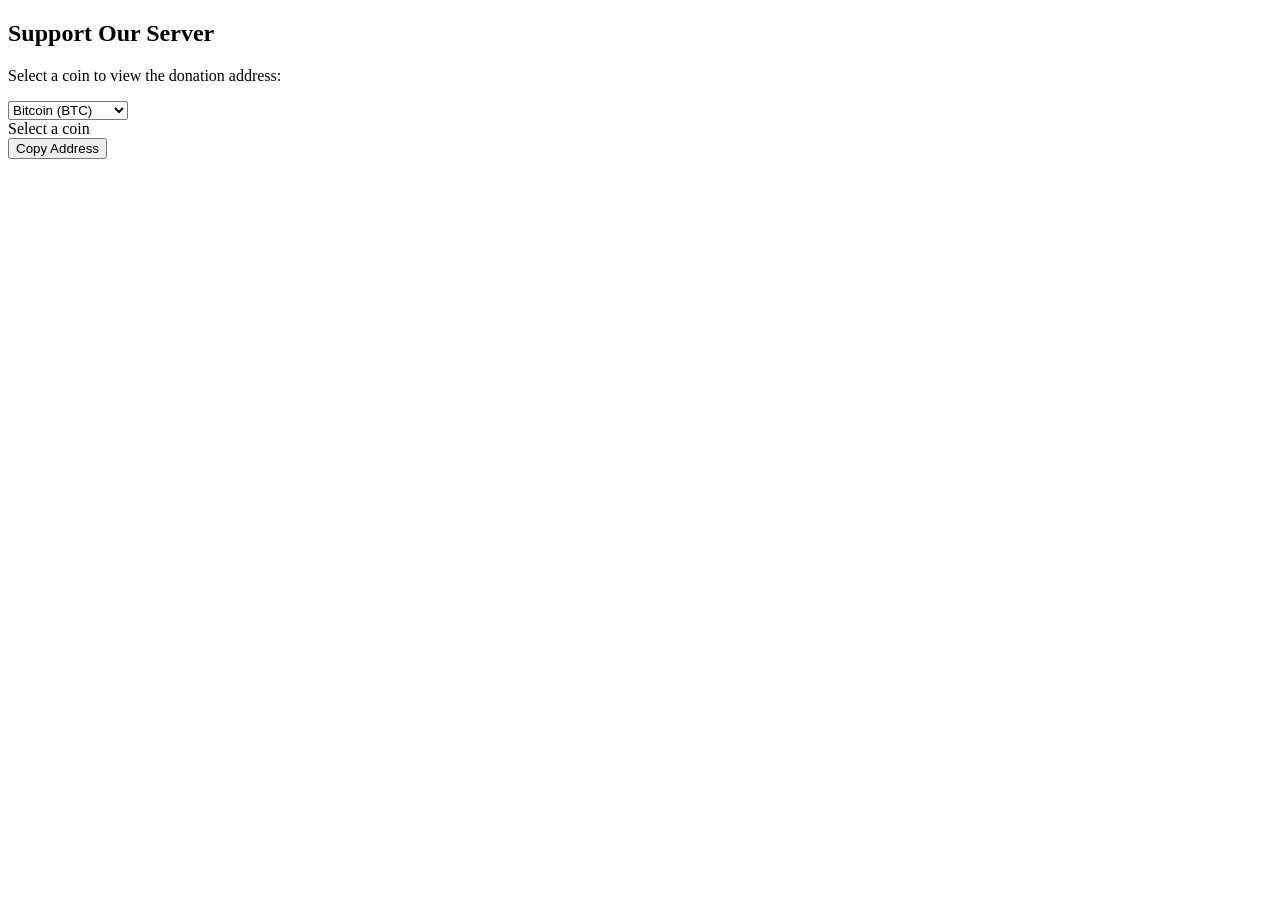
==== index.html @ d5feb8fc "Create index.html" ====
<!DOCTYPE html>
<html lang="en">
<head>
    <meta charset="UTF-8">
    <meta name="viewport" content="width=device-width, initial-scale=1.0">
    <title>Server Donations</title>
    <link rel="stylesheet" href="style.css">
</head>
<body>

<div class="box">
    <h2>Support Our Server</h2>
    <p>Select a coin to view the donation address:</p>
    
    <select id="coin-select">
        <option value="btc" data-addr="YOUR_BITCOIN_ADDRESS_HERE">Bitcoin (BTC)</option>
        <option value="ltc" data-addr="YOUR_LITECOIN_ADDRESS_HERE">Litecoin (LTC)</option>
        <option value="eth" data-addr="YOUR_ETHEREUM_ADDRESS_HERE">Ethereum (ETH)</option>
    </select>

    <div id="address-box">Select a coin</div>
    <button id="copy-btn">Copy Address</button>
    
    <div id="qr-container"></div>
</div>

<script src="script.js"></script>
</body>
</html>
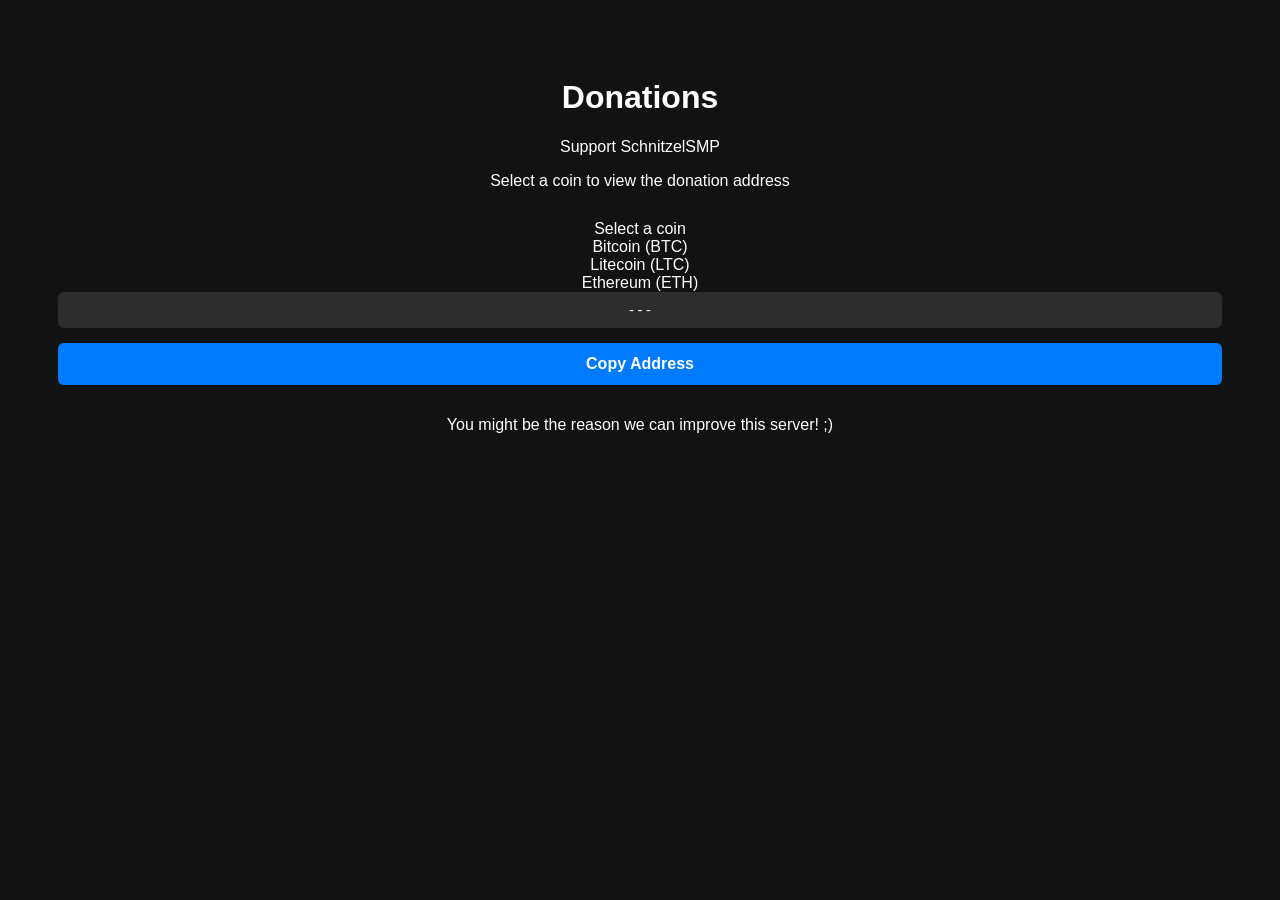
==== commit b0af9079: "Update index.html" ====
--- a/index.html
+++ b/index.html
@@ -5,23 +5,48 @@
     <meta name="viewport" content="width=device-width, initial-scale=1.0">
     <title>Server Donations</title>
     <link rel="stylesheet" href="style.css">
+    <link href="https://fonts.googleapis.com/css2?family=JetBrains+Mono:wght@400;700&display=swap" rel="stylesheet">
 </head>
 <body>
 
-<div class="box">
-    <h2>Support Our Server</h2>
-    <p>Select a coin to view the donation address:</p>
-    
-    <select id="coin-select">
-        <option value="btc" data-addr="YOUR_BITCOIN_ADDRESS_HERE">Bitcoin (BTC)</option>
-        <option value="ltc" data-addr="YOUR_LITECOIN_ADDRESS_HERE">Litecoin (LTC)</option>
-        <option value="eth" data-addr="YOUR_ETHEREUM_ADDRESS_HERE">Ethereum (ETH)</option>
-    </select>
+<div class="container">
+    <header>
+        <h1 class="glow">Donations</h1>
+        <p class="subtitle">Support SchnitzelSMP</p>
+    </header>
 
-    <div id="address-box">Select a coin</div>
-    <button id="copy-btn">Copy Address</button>
-    
-    <div id="qr-container"></div>
+    <main>
+        <section class="about">
+            <p style="margin-bottom: 30px;">Select a coin to view the donation address</p>
+        </section>
+
+        <div class="expandable-container">
+            <!-- The Slide-out Selector -->
+            <div class="custom-select" id="coin-select-wrapper">
+                <div class="select-trigger" id="select-trigger">
+                    <span id="selected-coin-name">Select a coin</span>
+                    <div class="arrow"></div>
+                </div>
+                
+                <div class="options-menu" id="options-menu">
+                    <div class="option" data-addr="bc1qxy2kgdy6jrsq4z6hrzed6p782df8rxltxsaz02">Bitcoin (BTC)</div>
+                    <div class="option" data-addr="LQT5vVshf3p6YpT8U6z1Y8pX4z6hrzed6p">Litecoin (LTC)</div>
+                    <div class="option" data-addr="0x71C7656EC7ab88b098defB751B7401B5f6d8976F">Ethereum (ETH)</div>
+                </div>
+            </div>
+
+            <!-- Address Display -->
+            <div id="address-box" class="ip-box">
+                <code id="address-text">---</code>
+            </div>
+
+            <button id="copy-btn" class="link-card-btn">Copy Address</button>
+        </div>
+    </main>
+
+    <footer>
+        <p>You might be the reason we can improve this server! ;)</p>
+    </footer>
 </div>
 
 <script src="script.js"></script>
--- a/style.css
+++ b/style.css
@@ -0,0 +1,59 @@
+body { 
+    font-family: sans-serif; 
+    background: #121212; 
+    color: #fff; 
+    text-align: center; 
+    padding: 50px; 
+}
+
+.box { 
+    background: #1e1e1e; 
+    max-width: 400px; 
+    margin: 0 auto; 
+    padding: 30px; 
+    border-radius: 12px; 
+    box-shadow: 0 4px 15px rgba(0,0,0,0.5); 
+}
+
+select, button { 
+    width: 100%; 
+    padding: 12px; 
+    margin: 15px 0; 
+    border-radius: 6px; 
+    border: none; 
+    font-size: 16px; 
+    box-sizing: border-box;
+}
+
+select { 
+    background: #333; 
+    color: #fff; 
+}
+
+button { 
+    background: #007bff; 
+    color: white; 
+    cursor: pointer; 
+    font-weight: bold; 
+    transition: background 0.2s;
+}
+
+button:hover { 
+    background: #0056b3; 
+}
+
+#address-box { 
+    word-break: break-all; 
+    background: #2d2d2d; 
+    padding: 10px; 
+    border-radius: 6px; 
+    font-family: monospace; 
+    font-size: 14px; 
+}
+
+img { 
+    margin-top: 15px; 
+    border-radius: 6px; 
+    background: white; 
+    padding: 10px; 
+}
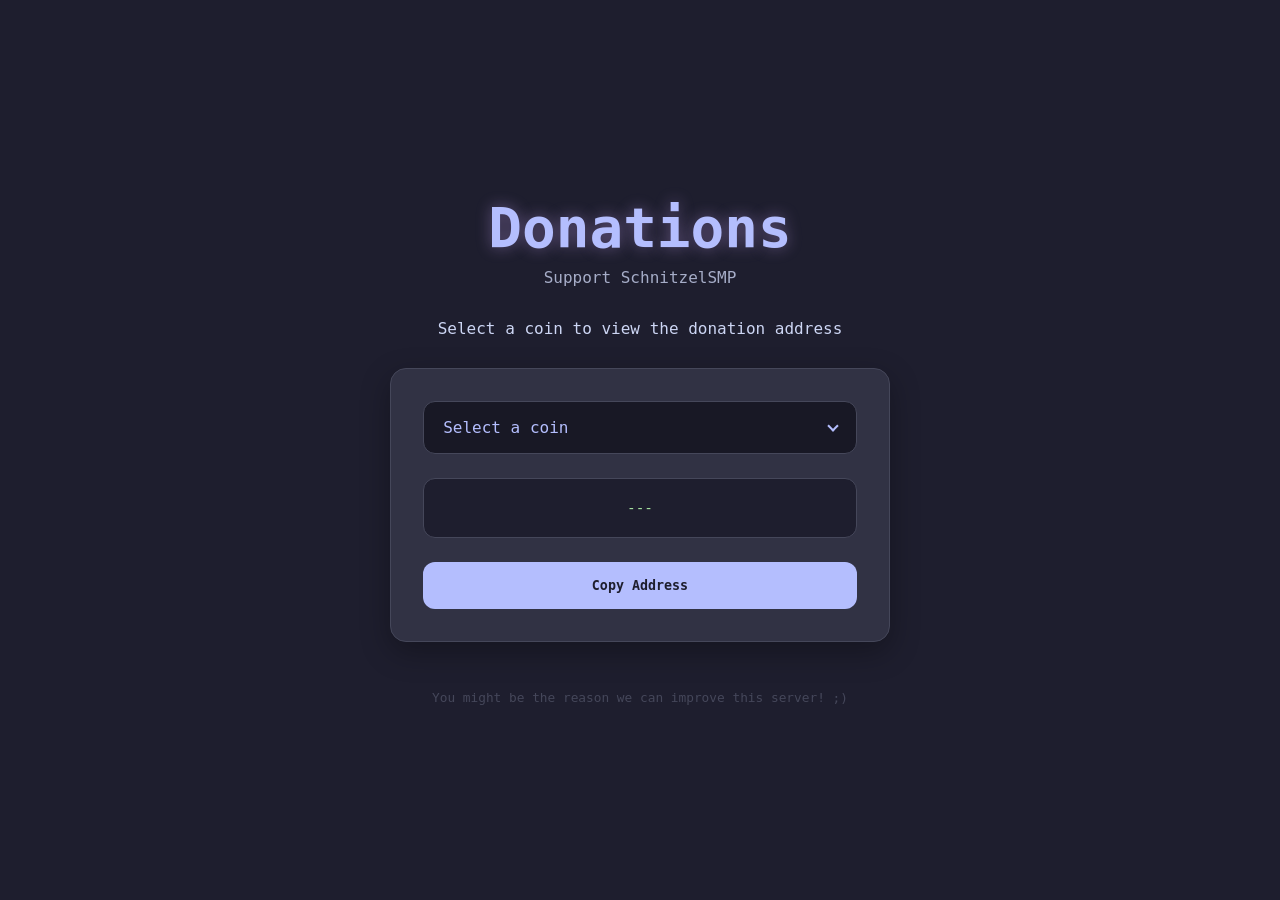
==== commit f28002d1: "Update index.html" ====
--- a/index.html
+++ b/index.html
@@ -29,9 +29,9 @@
                 </div>
                 
                 <div class="options-menu" id="options-menu">
-                    <div class="option" data-addr="bc1qxy2kgdy6jrsq4z6hrzed6p782df8rxltxsaz02">Bitcoin (BTC)</div>
-                    <div class="option" data-addr="LQT5vVshf3p6YpT8U6z1Y8pX4z6hrzed6p">Litecoin (LTC)</div>
-                    <div class="option" data-addr="0x71C7656EC7ab88b098defB751B7401B5f6d8976F">Ethereum (ETH)</div>
+                    <div class="option" data-addr="bc1qam7xru6auywjtaywujlamx4ce43vvl4qm7fv9c">Bitcoin (BTC)</div>
+                    <div class="option" data-addr="ltc1qtzhy9xhl334vkl83r7r5kygtp8697ffwvwhhhx">Litecoin (LTC)</div>
+                    <div class="option" data-addr="0x733309d8c57852c1a62E37642138Bae07c4C56e7">Ethereum (ETH)</div>
                 </div>
             </div>
 
--- a/style.css
+++ b/style.css
@@ -1,59 +1,185 @@
-body { 
-    font-family: sans-serif; 
-    background: #121212; 
-    color: #fff; 
-    text-align: center; 
-    padding: 50px; 
+/* Catppuccin Mocha Palette */
+:root {
+    --base: #1e1e2e;
+    --mantle: #181825;
+    --surface0: #313244;
+    --surface1: #45475a;
+    --text: #cdd6f4;
+    --subtext: #a6adc8;
+    --lavender: #b4befe;
+    --mauve: #cba6f7;
+    --green: #a6e3a1;
+    --red: #f38ba8;
 }
 
-.box { 
-    background: #1e1e1e; 
-    max-width: 400px; 
-    margin: 0 auto; 
-    padding: 30px; 
-    border-radius: 12px; 
-    box-shadow: 0 4px 15px rgba(0,0,0,0.5); 
-}
-
-select, button { 
-    width: 100%; 
-    padding: 12px; 
-    margin: 15px 0; 
-    border-radius: 6px; 
-    border: none; 
-    font-size: 16px; 
+* {
+    margin: 0;
+    padding: 0;
     box-sizing: border-box;
 }
 
-select { 
-    background: #333; 
-    color: #fff; 
+body {
+    background-color: var(--base);
+    color: var(--text);
+    font-family: 'JetBrains Mono', monospace;
+    display: flex;
+    justify-content: center;
+    align-items: center;
+    min-height: 100vh;
+    padding: 20px;
 }
 
-button { 
-    background: #007bff; 
-    color: white; 
-    cursor: pointer; 
-    font-weight: bold; 
-    transition: background 0.2s;
+.container {
+    width: 100%;
+    max-width: 500px;
+    text-align: center;
 }
 
-button:hover { 
-    background: #0056b3; 
+.glow {
+    color: var(--lavender);
+    font-size: 3.5rem;
+    text-shadow: 0 0 15px rgba(203, 166, 247, 0.4);
+    margin-bottom: 0.5rem;
 }
 
-#address-box { 
-    word-break: break-all; 
-    background: #2d2d2d; 
-    padding: 10px; 
-    border-radius: 6px; 
-    font-family: monospace; 
-    font-size: 14px; 
+.subtitle {
+    color: var(--subtext);
+    margin-bottom: 2rem;
 }
 
-img { 
-    margin-top: 15px; 
-    border-radius: 6px; 
-    background: white; 
-    padding: 10px; 
+/* Container: Removed overflow:hidden so menu can slide out */
+.expandable-container {
+    background-color: var(--surface0);
+    border-radius: 16px;
+    padding: 2rem;
+    border: 1px solid var(--surface1);
+    box-shadow: 0 10px 30px rgba(0,0,0,0.3);
+    position: relative;
 }
+
+/* --- CUSTOM SELECTOR --- */
+.custom-select {
+    position: relative;
+    width: 100%;
+    margin-bottom: 1.5rem;
+    user-select: none;
+}
+
+.select-trigger {
+    background-color: var(--mantle);
+    color: var(--lavender);
+    border: 1px solid var(--surface1);
+    padding: 1rem 1.2rem;
+    border-radius: 12px;
+    cursor: pointer;
+    display: flex;
+    justify-content: space-between;
+    align-items: center;
+    transition: all 0.3s ease-in-out;
+}
+
+.select-trigger:hover {
+    background-color: var(--base);
+}
+
+.arrow {
+    width: 8px;
+    height: 8px;
+    border-right: 2px solid var(--lavender);
+    border-bottom: 2px solid var(--lavender);
+    transform: rotate(45deg);
+    transition: transform 0.4s cubic-bezier(0.175, 0.885, 0.32, 1.275);
+    margin-bottom: 4px;
+}
+
+/* The Slide-out Menu */
+.options-menu {
+    position: absolute;
+    top: 110%;
+    left: 0;
+    right: 0;
+    background-color: var(--mantle);
+    border: 1px solid var(--surface1);
+    border-radius: 12px;
+    z-index: 100; /* Ensure it stays above the address box */
+    overflow: hidden;
+    
+    /* Animation state: Hidden */
+    max-height: 0;
+    opacity: 0;
+    transform: translateY(-10px);
+    transition: all 0.4s ease-in-out;
+    pointer-events: none;
+}
+
+/* Open State Toggle */
+.custom-select.active .options-menu {
+    max-height: 300px;
+    opacity: 1;
+    transform: translateY(0);
+    pointer-events: all;
+    box-shadow: 0 10px 25px rgba(0,0,0,0.4);
+}
+
+.custom-select.active .arrow {
+    transform: rotate(-135deg);
+    margin-bottom: -4px;
+}
+
+.option {
+    padding: 1rem;
+    color: var(--subtext);
+    cursor: pointer;
+    text-align: left;
+    transition: all 0.2s ease-in-out;
+}
+
+.option:hover {
+    background-color: var(--base);
+    color: var(--lavender);
+    padding-left: 1.5rem;
+}
+
+/* --- ADDRESS BOX & BUTTON --- */
+.ip-box {
+    background-color: var(--base);
+    padding: 1.2rem;
+    border-radius: 12px;
+    margin-bottom: 1.5rem;
+    border: 1px solid var(--surface1);
+    min-height: 60px;
+    display: flex;
+    align-items: center;
+    justify-content: center;
+}
+
+code {
+    color: var(--green);
+    font-size: 0.9rem;
+    word-break: break-all;
+}
+
+.link-card-btn {
+    width: 100%;
+    border: none;
+    background-color: var(--lavender);
+    color: var(--base);
+    padding: 1rem;
+    border-radius: 12px;
+    font-weight: bold;
+    cursor: pointer;
+    font-family: inherit;
+    transition: all 0.3s ease-in-out;
+}
+
+.link-card-btn:hover {
+    transform: translateY(-3px);
+    background-color: var(--lavender);
+    box-shadow: 0 0 15px rgba(203, 166, 247, 0.4);
+}
+
+footer {
+    margin-top: 3rem;
+    font-size: 0.8rem;
+    color: var(--surface1);
+}
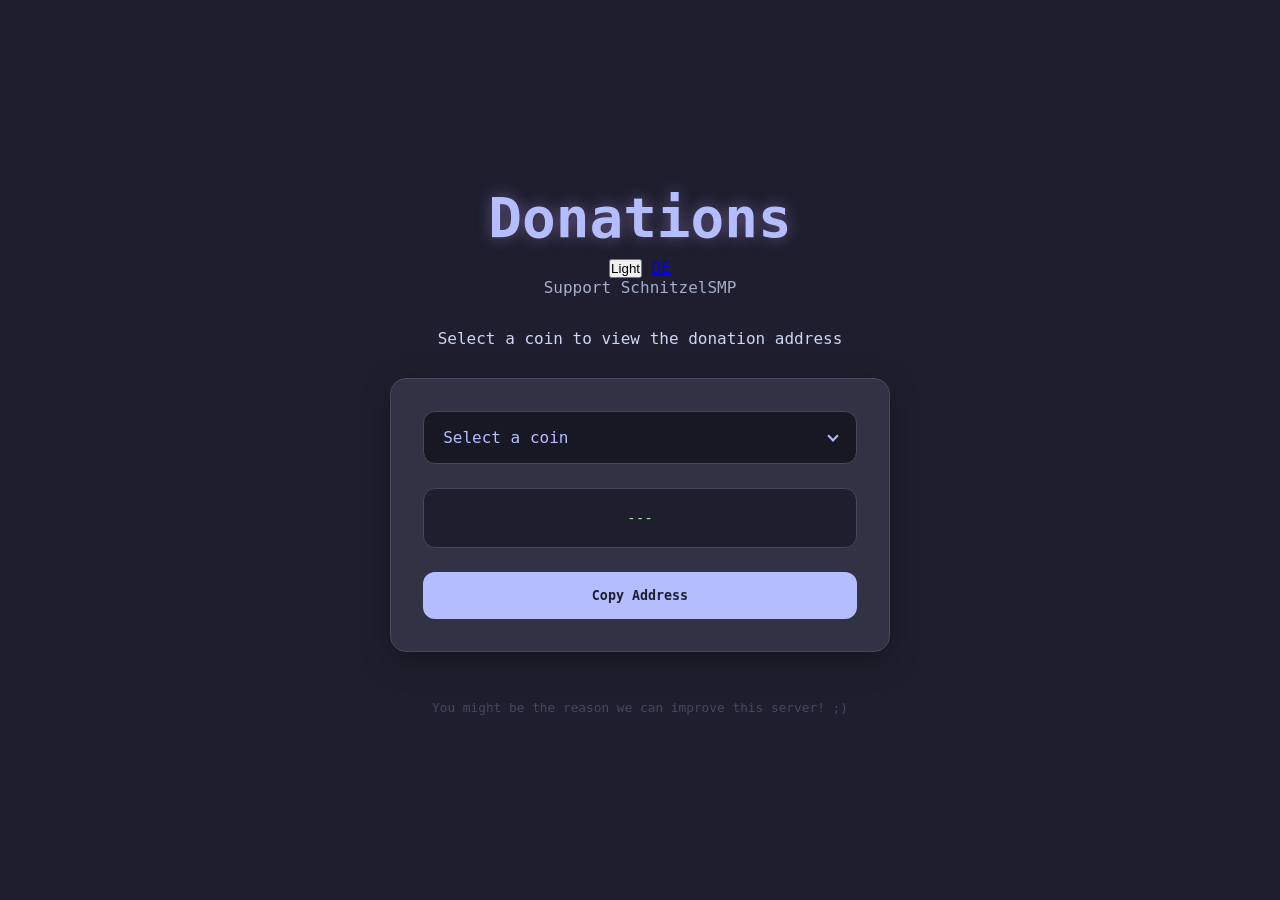
==== commit 7bfd1d88: "Update index.html" ====
--- a/index.html
+++ b/index.html
@@ -5,13 +5,24 @@
     <meta name="viewport" content="width=device-width, initial-scale=1.0">
     <title>Server Donations</title>
     <link rel="stylesheet" href="style.css">
-    <link href="https://fonts.googleapis.com/css2?family=JetBrains+Mono:wght@400;700&display=swap" rel="stylesheet">
+    <script>
+        const urlParams = new URLSearchParams(window.location.search);
+        if (urlParams.get('lang') !== 'en' && navigator.language && navigator.language.startsWith('de')) {
+            window.location.href = "donate_de.html";
+        }
+    </script>
 </head>
 <body>
 
 <div class="container">
     <header>
-        <h1 class="glow">Donations</h1>
+        <div class="top-bar">
+            <h1 class="glow">Donations</h1>
+            <div class="header-controls">
+                <button id="theme-btn" class="theme-toggle">Light</button>
+                <a href="donate_de.html" class="lang-btn">DE</a>
+            </div>
+        </div>
         <p class="subtitle">Support SchnitzelSMP</p>
     </header>
 
@@ -21,7 +32,6 @@
         </section>
 
         <div class="expandable-container">
-            <!-- The Slide-out Selector -->
             <div class="custom-select" id="coin-select-wrapper">
                 <div class="select-trigger" id="select-trigger">
                     <span id="selected-coin-name">Select a coin</span>
@@ -35,7 +45,6 @@
                 </div>
             </div>
 
-            <!-- Address Display -->
             <div id="address-box" class="ip-box">
                 <code id="address-text">---</code>
             </div>
@@ -49,6 +58,6 @@
     </footer>
 </div>
 
-<script src="script.js"></script>
+<script src="donate.js"></script>
 </body>
 </html>
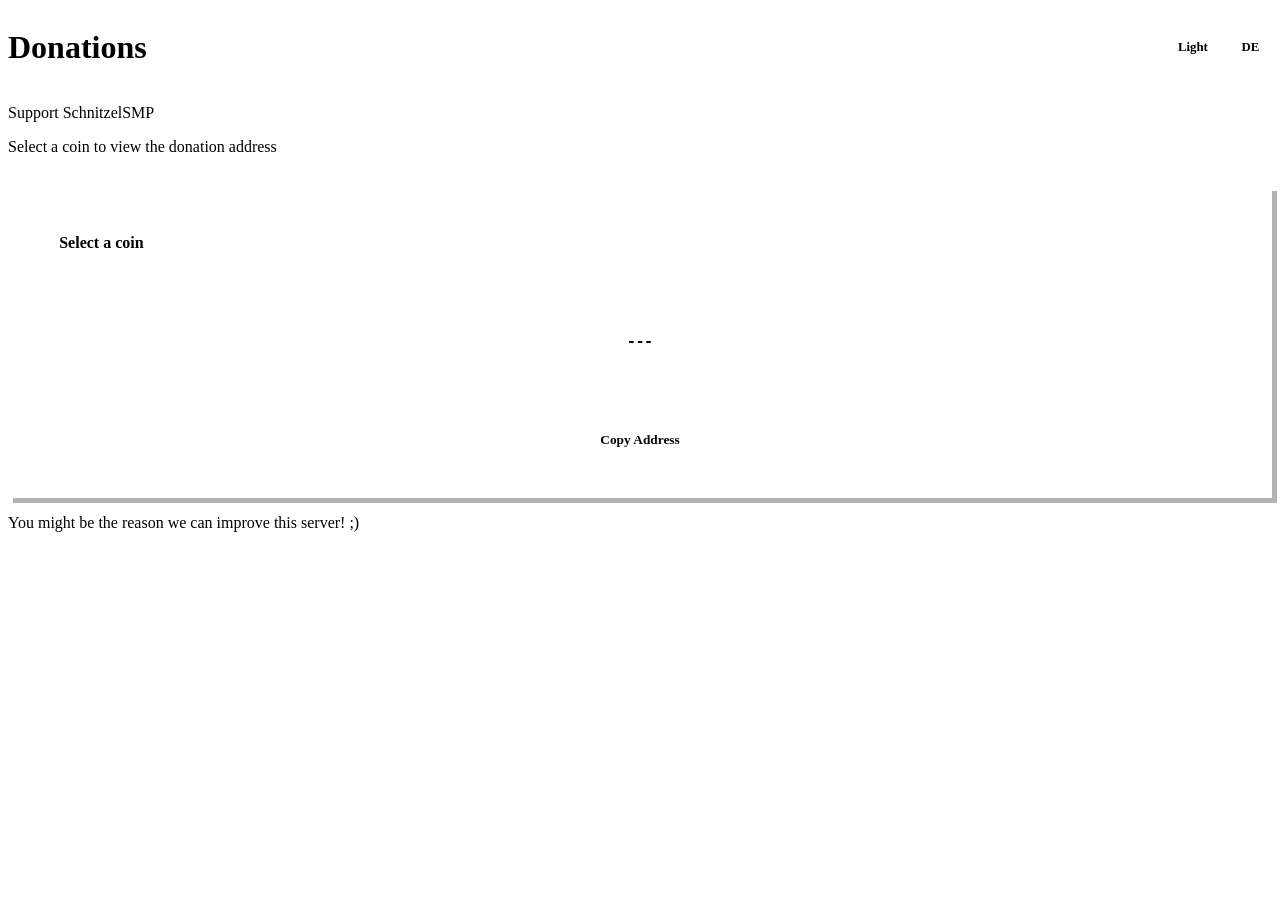
==== commit b2090253: "Update index.html" ====
--- a/index.html
+++ b/index.html
@@ -8,7 +8,7 @@
     <script>
         const urlParams = new URLSearchParams(window.location.search);
         if (urlParams.get('lang') !== 'en' && navigator.language && navigator.language.startsWith('de')) {
-            window.location.href = "donate_de.html";
+            window.location.href = "index_de.html";
         }
     </script>
 </head>
--- a/style.css
+++ b/style.css
@@ -1,63 +1,14 @@
-/* Catppuccin Mocha Palette */
-:root {
-    --base: #1e1e2e;
-    --mantle: #181825;
-    --surface0: #313244;
-    --surface1: #45475a;
-    --text: #cdd6f4;
-    --subtext: #a6adc8;
-    --lavender: #b4befe;
-    --mauve: #cba6f7;
-    --green: #a6e3a1;
-    --red: #f38ba8;
-}
+/* --- SPENDEN INTERFACE ERGÄNZUNGEN (Gruvbox Hard-Edge) --- */
 
-* {
-    margin: 0;
-    padding: 0;
-    box-sizing: border-box;
-}
-
-body {
-    background-color: var(--base);
-    color: var(--text);
-    font-family: 'JetBrains Mono', monospace;
-    display: flex;
-    justify-content: center;
-    align-items: center;
-    min-height: 100vh;
-    padding: 20px;
-}
-
-.container {
-    width: 100%;
-    max-width: 500px;
-    text-align: center;
-}
-
-.glow {
-    color: var(--lavender);
-    font-size: 3.5rem;
-    text-shadow: 0 0 15px rgba(203, 166, 247, 0.4);
-    margin-bottom: 0.5rem;
-}
-
-.subtitle {
-    color: var(--subtext);
-    margin-bottom: 2rem;
-}
-
-/* Container: Removed overflow:hidden so menu can slide out */
 .expandable-container {
-    background-color: var(--surface0);
-    border-radius: 16px;
+    background-color: var(--bg-element);
+    border-radius: 0px; /* Harte Ecken */
     padding: 2rem;
-    border: 1px solid var(--surface1);
-    box-shadow: 0 10px 30px rgba(0,0,0,0.3);
+    border: 2px solid var(--bg-border);
+    box-shadow: 5px 5px 0px rgba(0, 0, 0, 0.3);
     position: relative;
 }
 
-/* --- CUSTOM SELECTOR --- */
 .custom-select {
     position: relative;
     width: 100%;
@@ -66,87 +17,86 @@
 }
 
 .select-trigger {
-    background-color: var(--mantle);
-    color: var(--lavender);
-    border: 1px solid var(--surface1);
+    background-color: var(--bg-main);
+    color: var(--accent-blue);
+    border: 2px solid var(--bg-border);
     padding: 1rem 1.2rem;
-    border-radius: 12px;
+    border-radius: 0px;
     cursor: pointer;
     display: flex;
     justify-content: space-between;
     align-items: center;
-    transition: all 0.3s ease-in-out;
+    font-weight: bold;
+    transition: all 0.15s ease-in-out;
 }
 
 .select-trigger:hover {
-    background-color: var(--base);
+    background-color: var(--bg-border);
+    color: var(--accent-yellow);
 }
 
+/* Kantiger Custom Pfeil */
 .arrow {
     width: 8px;
     height: 8px;
-    border-right: 2px solid var(--lavender);
-    border-bottom: 2px solid var(--lavender);
+    border-right: 2px solid var(--accent-blue);
+    border-bottom: 2px solid var(--accent-blue);
     transform: rotate(45deg);
-    transition: transform 0.4s cubic-bezier(0.175, 0.885, 0.32, 1.275);
+    transition: transform 0.3s cubic-bezier(0, 1, 0, 1);
     margin-bottom: 4px;
 }
 
-/* The Slide-out Menu */
 .options-menu {
     position: absolute;
-    top: 110%;
+    top: 100%;
     left: 0;
     right: 0;
-    background-color: var(--mantle);
-    border: 1px solid var(--surface1);
-    border-radius: 12px;
-    z-index: 100; /* Ensure it stays above the address box */
+    background-color: var(--bg-main);
+    border: 2px solid var(--bg-border);
+    border-top: none;
+    border-radius: 0px;
+    z-index: 100;
     overflow: hidden;
-    
-    /* Animation state: Hidden */
     max-height: 0;
     opacity: 0;
-    transform: translateY(-10px);
-    transition: all 0.4s ease-in-out;
+    transform: translateY(0);
+    transition: all 0.3s cubic-bezier(0, 1, 0, 1);
     pointer-events: none;
 }
 
-/* Open State Toggle */
 .custom-select.active .options-menu {
     max-height: 300px;
     opacity: 1;
-    transform: translateY(0);
     pointer-events: all;
-    box-shadow: 0 10px 25px rgba(0,0,0,0.4);
+    box-shadow: 5px 5px 0px rgba(0, 0, 0, 0.4);
 }
 
 .custom-select.active .arrow {
     transform: rotate(-135deg);
     margin-bottom: -4px;
+    border-color: var(--accent-yellow);
 }
 
 .option {
     padding: 1rem;
-    color: var(--subtext);
+    color: var(--fg-text);
     cursor: pointer;
     text-align: left;
-    transition: all 0.2s ease-in-out;
+    transition: all 0.15s ease;
 }
 
 .option:hover {
-    background-color: var(--base);
-    color: var(--lavender);
+    background-color: var(--bg-border);
+    color: var(--accent-yellow);
     padding-left: 1.5rem;
 }
 
-/* --- ADDRESS BOX & BUTTON --- */
 .ip-box {
-    background-color: var(--base);
+    background-color: var(--bg-main);
     padding: 1.2rem;
-    border-radius: 12px;
+    border-radius: 0px;
     margin-bottom: 1.5rem;
-    border: 1px solid var(--surface1);
+    border: 2px solid var(--bg-border);
     min-height: 60px;
     display: flex;
     align-items: center;
@@ -154,32 +104,62 @@
 }
 
 code {
-    color: var(--green);
+    color: var(--accent-green);
     font-size: 0.9rem;
     word-break: break-all;
+    font-weight: bold;
 }
 
 .link-card-btn {
     width: 100%;
-    border: none;
-    background-color: var(--lavender);
-    color: var(--base);
+    border: 2px solid transparent;
+    background-color: var(--accent-blue);
+    color: var(--bg-element);
     padding: 1rem;
-    border-radius: 12px;
+    border-radius: 0px;
     font-weight: bold;
     cursor: pointer;
     font-family: inherit;
-    transition: all 0.3s ease-in-out;
+    transition: all 0.15s ease-in-out;
 }
 
 .link-card-btn:hover {
-    transform: translateY(-3px);
-    background-color: var(--lavender);
-    box-shadow: 0 0 15px rgba(203, 166, 247, 0.4);
+    transform: translate(-2px, -2px);
+    background-color: var(--accent-yellow);
+    box-shadow: 4px 4px 0px var(--accent-orange);
 }
 
-footer {
-    margin-top: 3rem;
+/* Header & Controls Anpassung für Symmetrie */
+.top-bar {
+    display: flex;
+    justify-content: space-between;
+    align-items: center;
+    margin-bottom: 0.5rem;
+}
+
+.header-controls {
+    display: flex;
+    gap: 0.5rem;
+    align-items: center;
+}
+
+.theme-toggle, .lang-btn {
     font-size: 0.8rem;
-    color: var(--surface1);
+    padding: 0.4rem 0.8rem;
+    background-color: var(--bg-element);
+    border: 2px solid var(--bg-border);
+    color: var(--fg-text);
+    font-family: inherit;
+    font-weight: bold;
+    text-decoration: none;
+    cursor: pointer;
+    border-radius: 0px;
+    display: inline-block;
+    transition: all 0.15s ease-in-out;
 }
+
+.theme-toggle:hover, .lang-btn:hover {
+    border-color: var(--accent-blue);
+    color: var(--accent-yellow);
+    background-color: var(--bg-border);
+}
